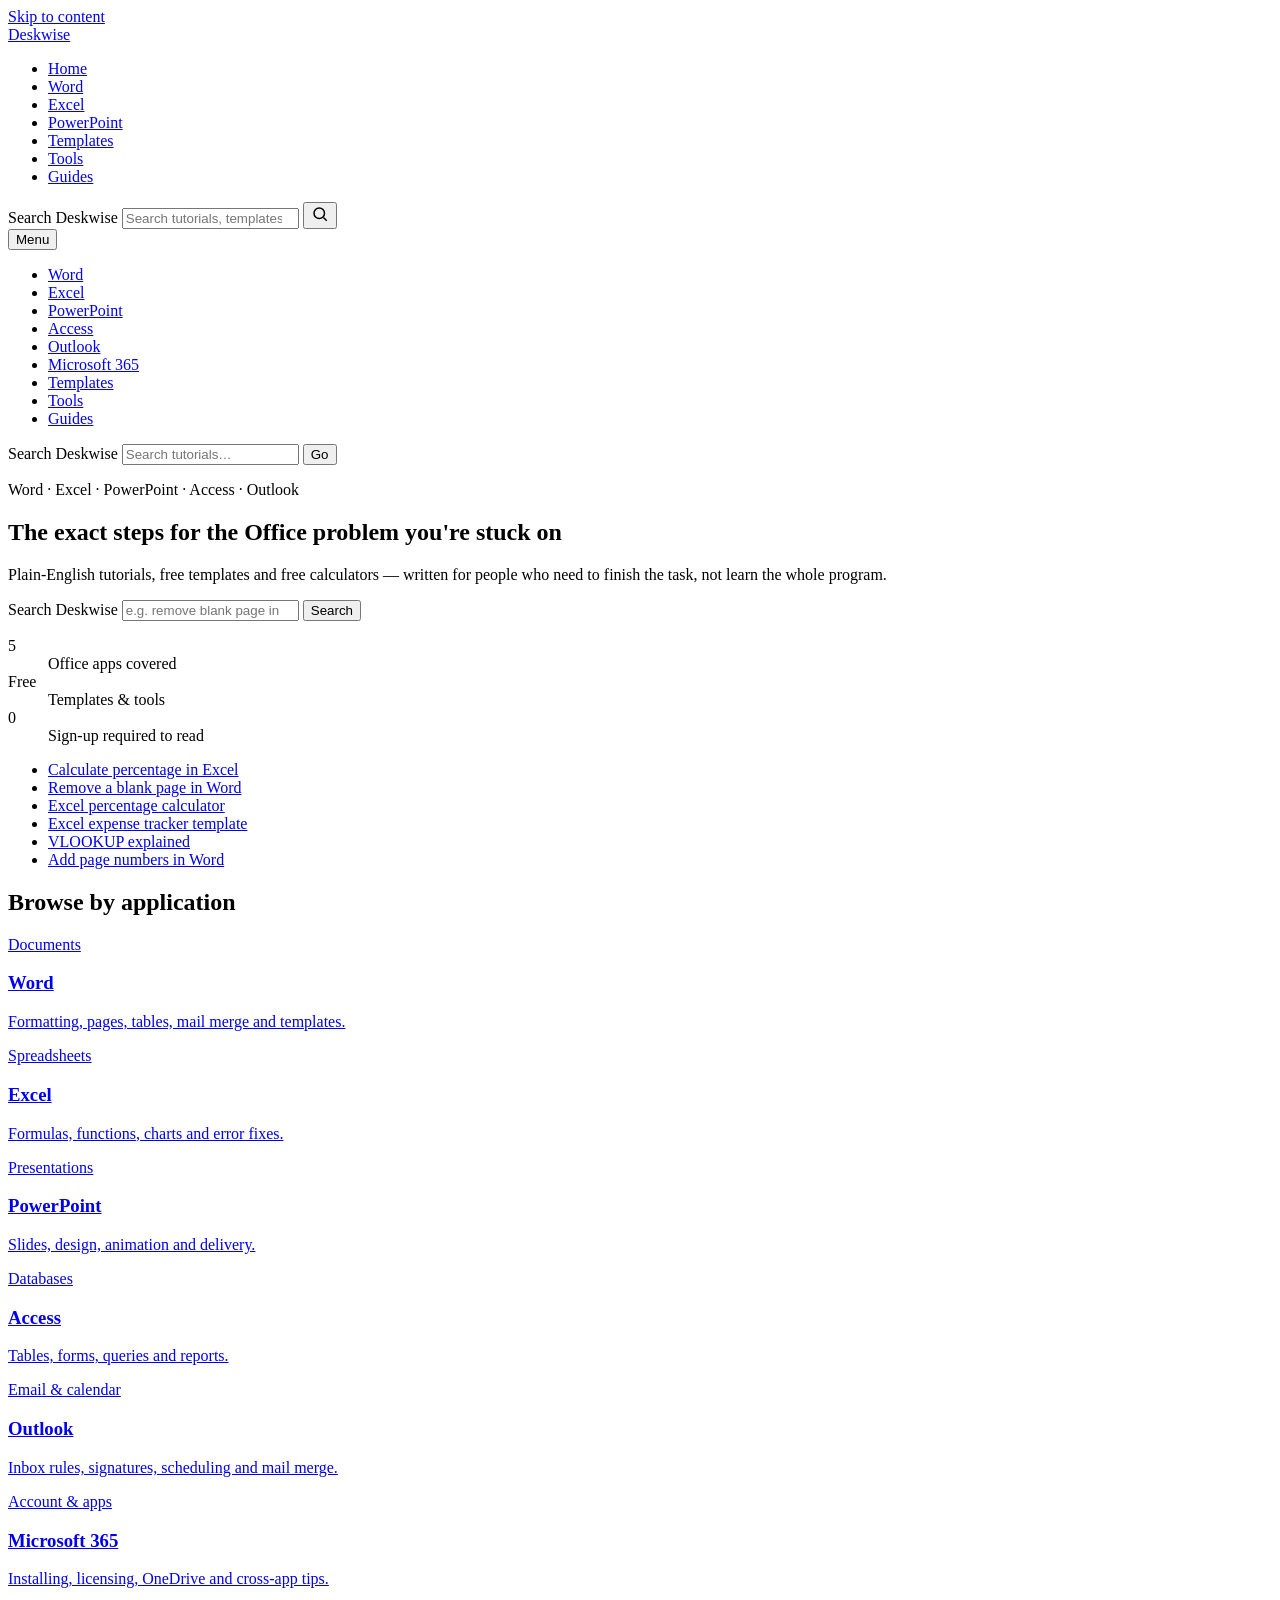
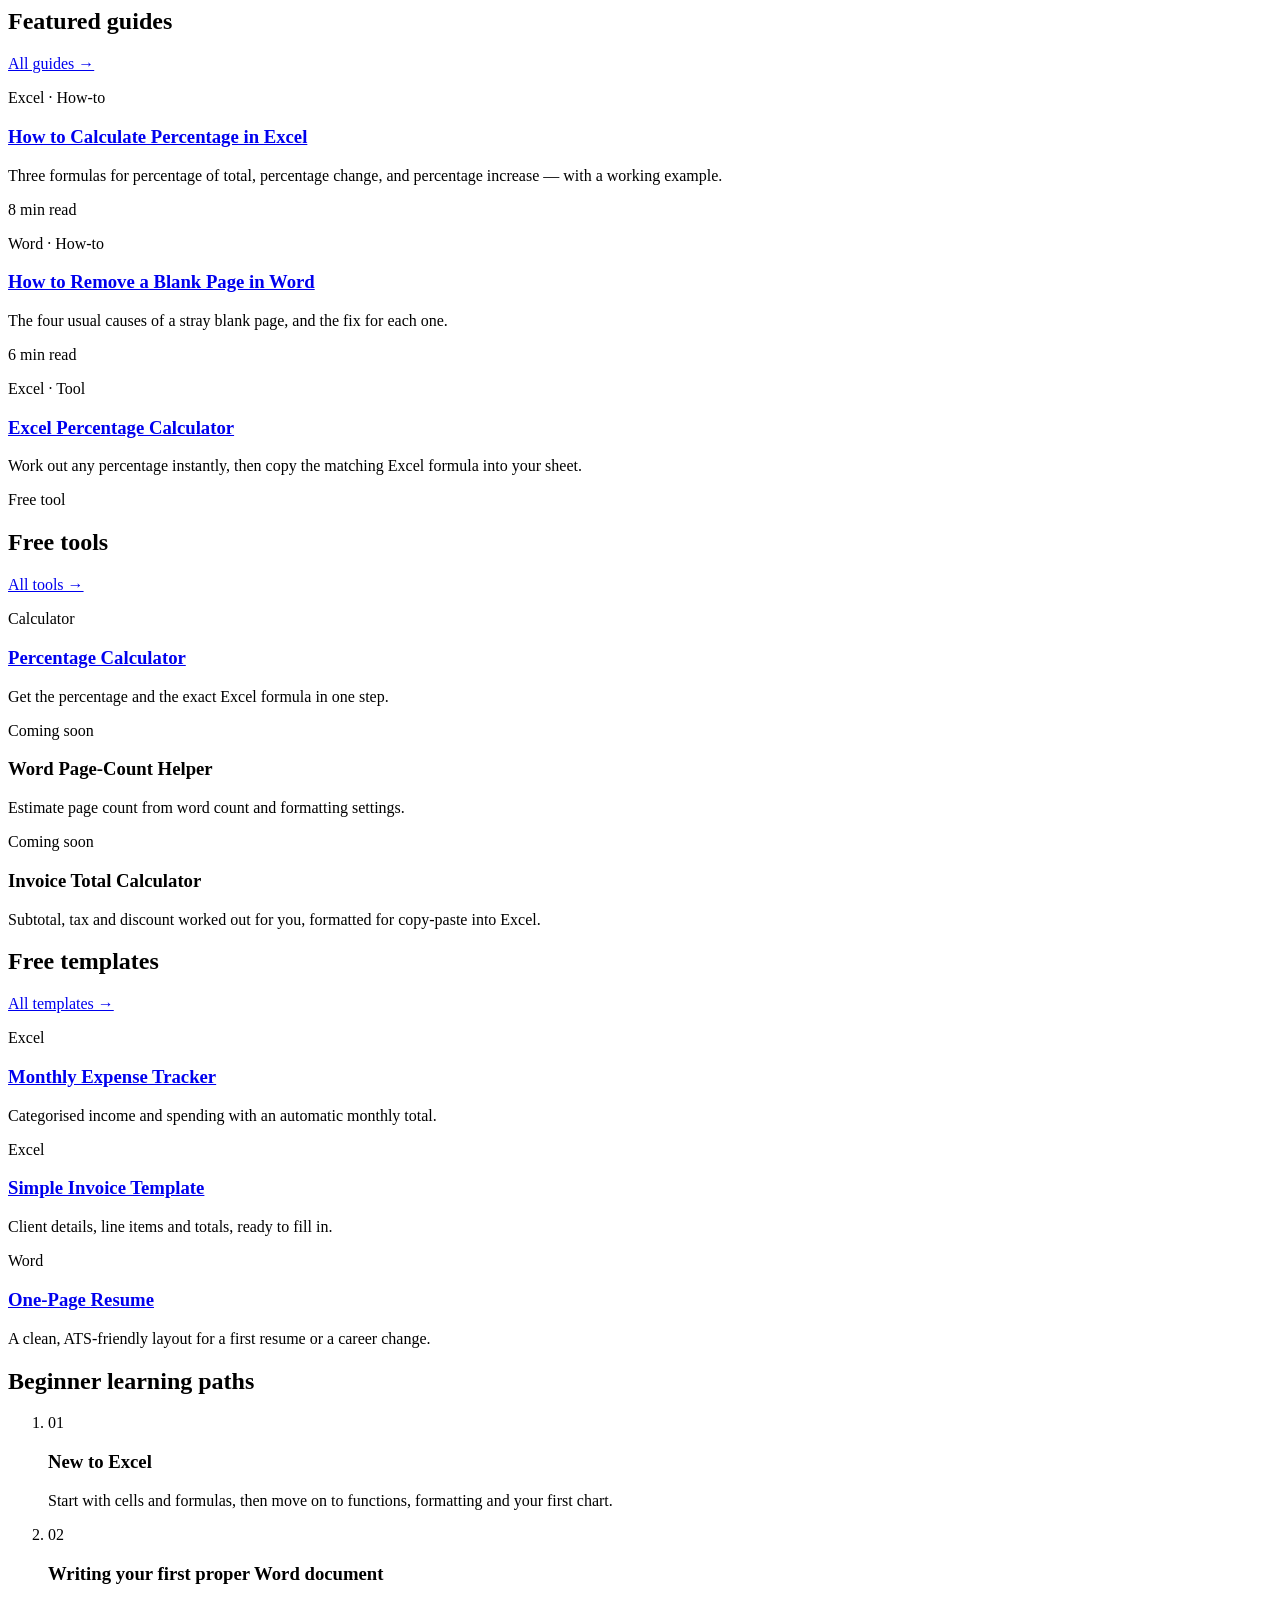
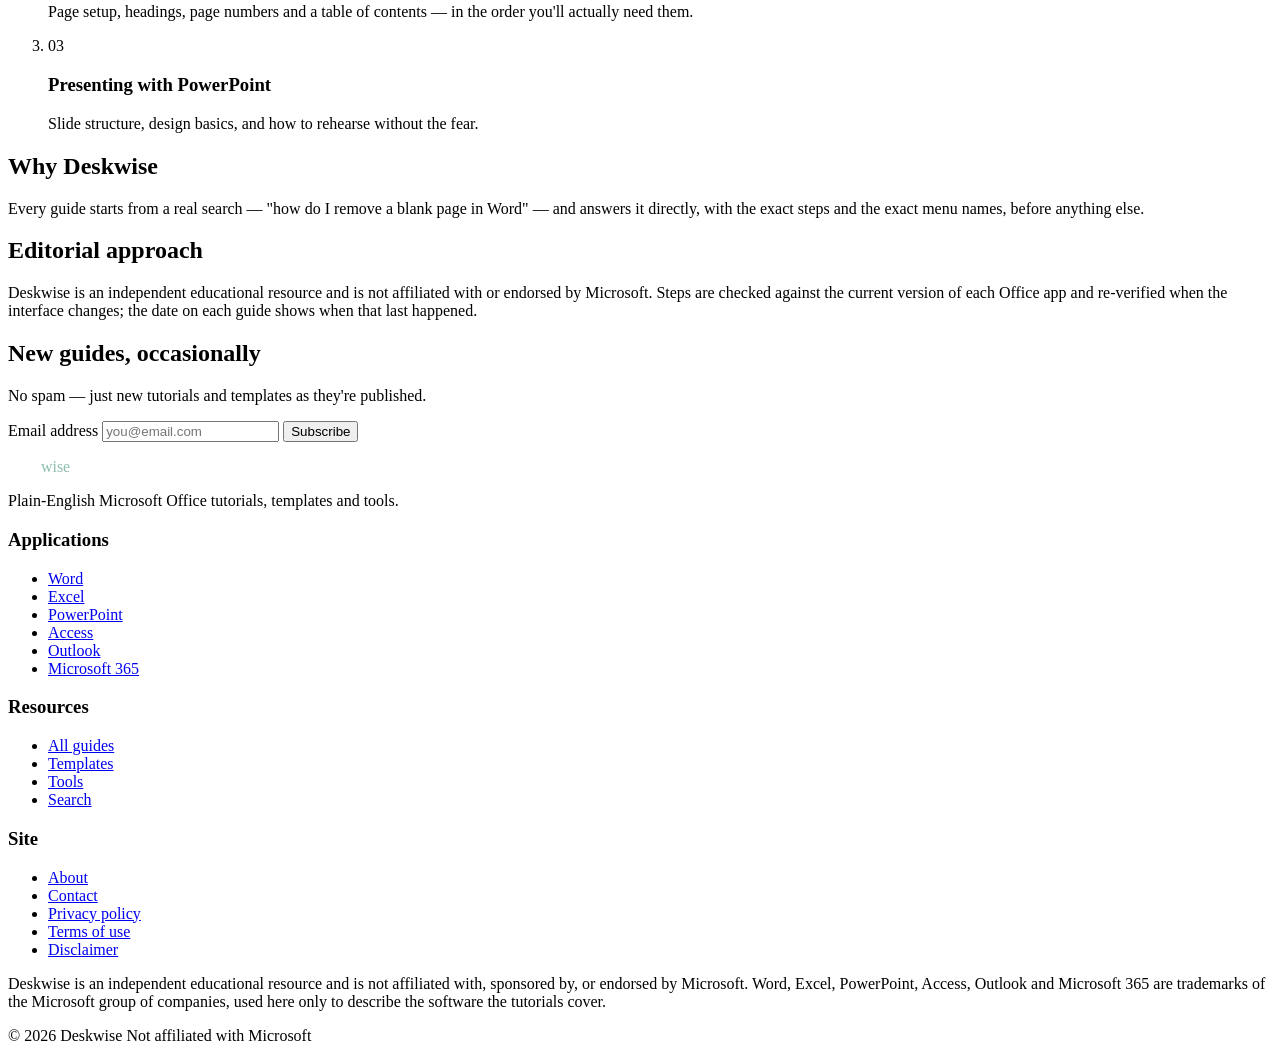
==== index.html @ b16e8dad "Add files via upload" ====
<!DOCTYPE html>
<html lang="en">
<head>
<meta charset="UTF-8">
<meta name="viewport" content="width=device-width, initial-scale=1">
<title>Deskwise — Plain-English Microsoft Office Tutorials, Templates &amp; Tools</title>
<meta name="description" content="Step-by-step Word, Excel, PowerPoint, Access and Outlook tutorials written for beginners, students and small businesses — plus free templates and calculators.">
<link rel="canonical" href="https://www.deskwise.example/">
<meta property="og:type" content="website">
<meta property="og:title" content="Deskwise — Plain-English Microsoft Office Tutorials, Templates & Tools">
<meta property="og:description" content="Step-by-step Word, Excel, PowerPoint, Access and Outlook tutorials, free templates, and free calculators — written for beginners.">
<meta property="og:url" content="https://www.deskwise.example/">
<meta property="og:site_name" content="Deskwise">
<meta name="twitter:card" content="summary_large_image">
<meta name="twitter:title" content="Deskwise — Plain-English Microsoft Office Tutorials, Templates & Tools">
<meta name="twitter:description" content="Step-by-step Word, Excel, PowerPoint, Access and Outlook tutorials, free templates, and free calculators.">
<link rel="preconnect" href="https://fonts.googleapis.com">
<link rel="preconnect" href="https://fonts.gstatic.com" crossorigin>
<link href="https://fonts.googleapis.com/css2?family=Archivo:wght@500;600;700&family=Source+Serif+4:opsz,wght@8..60,400;8..60,600&family=IBM+Plex+Mono:wght@500&display=swap" rel="stylesheet">
<link rel="stylesheet" href="/assets/css/style.css">
<script type="application/ld+json">
{
  "@context": "https://schema.org",
  "@type": "Organization",
  "name": "Deskwise",
  "url": "https://www.deskwise.example/",
  "description": "Independent educational resource publishing Microsoft Office tutorials, templates and tools.",
  "disambiguatingDescription": "Deskwise is not affiliated with or endorsed by Microsoft."
}
</script>
<script type="application/ld+json">
{
  "@context": "https://schema.org",
  "@type": "WebSite",
  "name": "Deskwise",
  "url": "https://www.deskwise.example/",
  "potentialAction": {
    "@type": "SearchAction",
    "target": "https://www.deskwise.example/search.html?q={search_term_string}",
    "query-input": "required name=search_term_string"
  }
}
</script>
</head>
<body>
<a class="skip-link" href="#main">Skip to content</a>

<header class="site-header">
  <div class="wrap header-row">
    <a class="logo" href="/">Desk<span>wise</span></a>
    <nav class="primary-nav" aria-label="Primary">
      <ul>
        <li><a href="/" aria-current="page">Home</a></li>
        <li><a href="/word/">Word</a></li>
        <li><a href="/excel/">Excel</a></li>
        <li><a href="/powerpoint/">PowerPoint</a></li>
        <li><a href="/templates/">Templates</a></li>
        <li><a href="/tools/">Tools</a></li>
        <li><a href="/guides/">Guides</a></li>
      </ul>
    </nav>
    <div class="header-search">
      <form action="/search.html" method="get" role="search">
        <label class="visually-hidden" for="hs">Search Deskwise</label>
        <input type="search" id="hs" name="q" placeholder="Search tutorials, templates, tools…">
        <button type="submit" aria-label="Search">
          <svg width="18" height="18" viewBox="0 0 24 24" fill="none" stroke="currentColor" stroke-width="2" aria-hidden="true"><circle cx="11" cy="11" r="7"/><line x1="21" y1="21" x2="16.65" y2="16.65"/></svg>
        </button>
      </form>
    </div>
    <button class="nav-toggle" data-nav-toggle aria-expanded="false" aria-controls="mobile-panel">Menu</button>
  </div>
  <div class="mobile-panel wrap" id="mobile-panel" data-nav-panel>
    <ul>
      <li><a href="/word/">Word</a></li>
      <li><a href="/excel/">Excel</a></li>
      <li><a href="/powerpoint/">PowerPoint</a></li>
      <li><a href="/access/">Access</a></li>
      <li><a href="/outlook/">Outlook</a></li>
      <li><a href="/microsoft-365/">Microsoft 365</a></li>
      <li><a href="/templates/">Templates</a></li>
      <li><a href="/tools/">Tools</a></li>
      <li><a href="/guides/">Guides</a></li>
    </ul>
    <form action="/search.html" method="get" role="search">
      <label class="visually-hidden" for="hsm">Search Deskwise</label>
      <input type="search" id="hsm" name="q" placeholder="Search tutorials…">
      <button type="submit">Go</button>
    </form>
  </div>
</header>

<main id="main">

  <section class="hero">
    <div class="wrap hero-grid">
      <div>
        <p class="hero-kicker">Word · Excel · PowerPoint · Access · Outlook</p>
        <h1>The exact steps for the Office problem you're stuck on</h1>
        <p class="hero-lede">Plain-English tutorials, free templates and free calculators — written for people who need to finish the task, not learn the whole program.</p>
        <div class="hero-search">
          <form action="/search.html" method="get" role="search">
            <label class="visually-hidden" for="hero-search-input">Search Deskwise</label>
            <input type="search" id="hero-search-input" name="q" placeholder="e.g. remove blank page in Word">
            <button type="submit">Search</button>
          </form>
        </div>
        <dl class="hero-stats">
          <div><dt>5</dt><dd>Office apps covered</dd></div>
          <div><dt>Free</dt><dd>Templates &amp; tools</dd></div>
          <div><dt>0</dt><dd>Sign-up required to read</dd></div>
        </dl>
      </div>
      <div>
        <ul class="chip-list" aria-label="Popular searches">
          <li><a href="/excel/how-to-calculate-percentage-in-excel/">Calculate percentage in Excel</a></li>
          <li><a href="/word/how-to-remove-a-blank-page-in-word/">Remove a blank page in Word</a></li>
          <li><a href="/tools/excel-percentage-calculator/">Excel percentage calculator</a></li>
          <li><a href="/templates/">Excel expense tracker template</a></li>
          <li><a href="/excel/">VLOOKUP explained</a></li>
          <li><a href="/word/">Add page numbers in Word</a></li>
        </ul>
      </div>
    </div>
  </section>

  <section class="section">
    <div class="wrap">
      <div class="section-head">
        <h2>Browse by application</h2>
      </div>
      <div class="cell-grid">
        <a class="cell" href="/word/">
          <span class="cell-label">Documents</span>
          <h3>Word</h3>
          <p>Formatting, pages, tables, mail merge and templates.</p>
        </a>
        <a class="cell" href="/excel/">
          <span class="cell-label">Spreadsheets</span>
          <h3>Excel</h3>
          <p>Formulas, functions, charts and error fixes.</p>
        </a>
        <a class="cell" href="/powerpoint/">
          <span class="cell-label">Presentations</span>
          <h3>PowerPoint</h3>
          <p>Slides, design, animation and delivery.</p>
        </a>
        <a class="cell" href="/access/">
          <span class="cell-label">Databases</span>
          <h3>Access</h3>
          <p>Tables, forms, queries and reports.</p>
        </a>
        <a class="cell" href="/outlook/">
          <span class="cell-label">Email &amp; calendar</span>
          <h3>Outlook</h3>
          <p>Inbox rules, signatures, scheduling and mail merge.</p>
        </a>
        <a class="cell" href="/microsoft-365/">
          <span class="cell-label">Account &amp; apps</span>
          <h3>Microsoft 365</h3>
          <p>Installing, licensing, OneDrive and cross-app tips.</p>
        </a>
      </div>
    </div>
  </section>

  <section class="section">
    <div class="wrap">
      <div class="section-head">
        <h2>Featured guides</h2>
        <a class="see-all" href="/guides/">All guides →</a>
      </div>
      <div class="card-row">
        <div class="card">
          <p class="card-kind">Excel · How-to</p>
          <h3><a href="/excel/how-to-calculate-percentage-in-excel/">How to Calculate Percentage in Excel</a></h3>
          <p>Three formulas for percentage of total, percentage change, and percentage increase — with a working example.</p>
          <p class="card-meta">8 min read</p>
        </div>
        <div class="card">
          <p class="card-kind">Word · How-to</p>
          <h3><a href="/word/how-to-remove-a-blank-page-in-word/">How to Remove a Blank Page in Word</a></h3>
          <p>The four usual causes of a stray blank page, and the fix for each one.</p>
          <p class="card-meta">6 min read</p>
        </div>
        <div class="card">
          <p class="card-kind">Excel · Tool</p>
          <h3><a href="/tools/excel-percentage-calculator/">Excel Percentage Calculator</a></h3>
          <p>Work out any percentage instantly, then copy the matching Excel formula into your sheet.</p>
          <p class="card-meta">Free tool</p>
        </div>
      </div>
    </div>
  </section>

  <section class="section">
    <div class="wrap">
      <div class="section-head">
        <h2>Free tools</h2>
        <a class="see-all" href="/tools/">All tools →</a>
      </div>
      <div class="card-row">
        <div class="card">
          <p class="card-kind">Calculator</p>
          <h3><a href="/tools/excel-percentage-calculator/">Percentage Calculator</a></h3>
          <p>Get the percentage and the exact Excel formula in one step.</p>
        </div>
        <div class="card">
          <p class="card-kind">Coming soon</p>
          <h3>Word Page-Count Helper</h3>
          <p>Estimate page count from word count and formatting settings.</p>
        </div>
        <div class="card">
          <p class="card-kind">Coming soon</p>
          <h3>Invoice Total Calculator</h3>
          <p>Subtotal, tax and discount worked out for you, formatted for copy-paste into Excel.</p>
        </div>
      </div>
    </div>
  </section>

  <section class="section">
    <div class="wrap">
      <div class="section-head">
        <h2>Free templates</h2>
        <a class="see-all" href="/templates/">All templates →</a>
      </div>
      <div class="card-row">
        <div class="card">
          <p class="card-kind">Excel</p>
          <h3><a href="/templates/">Monthly Expense Tracker</a></h3>
          <p>Categorised income and spending with an automatic monthly total.</p>
        </div>
        <div class="card">
          <p class="card-kind">Excel</p>
          <h3><a href="/templates/">Simple Invoice Template</a></h3>
          <p>Client details, line items and totals, ready to fill in.</p>
        </div>
        <div class="card">
          <p class="card-kind">Word</p>
          <h3><a href="/templates/">One-Page Resume</a></h3>
          <p>A clean, ATS-friendly layout for a first resume or a career change.</p>
        </div>
      </div>
    </div>
  </section>

  <section class="section">
    <div class="wrap">
      <div class="section-head">
        <h2>Beginner learning paths</h2>
      </div>
      <ol class="path-list">
        <li>
          <span class="path-num">01</span>
          <div>
            <h3>New to Excel</h3>
            <p>Start with cells and formulas, then move on to functions, formatting and your first chart.</p>
          </div>
        </li>
        <li>
          <span class="path-num">02</span>
          <div>
            <h3>Writing your first proper Word document</h3>
            <p>Page setup, headings, page numbers and a table of contents — in the order you'll actually need them.</p>
          </div>
        </li>
        <li>
          <span class="path-num">03</span>
          <div>
            <h3>Presenting with PowerPoint</h3>
            <p>Slide structure, design basics, and how to rehearse without the fear.</p>
          </div>
        </li>
      </ol>
    </div>
  </section>

  <section class="section trust-band">
    <div class="wrap trust-grid">
      <div>
        <h2>Why Deskwise</h2>
        <p>Every guide starts from a real search — "how do I remove a blank page in Word" — and answers it directly, with the exact steps and the exact menu names, before anything else.</p>
      </div>
      <div>
        <h2>Editorial approach</h2>
        <p>Deskwise is an independent educational resource and is not affiliated with or endorsed by Microsoft. Steps are checked against the current version of each Office app and re-verified when the interface changes; the date on each guide shows when that last happened.</p>
      </div>
    </div>
  </section>

</main>

<section class="cta-band">
  <div class="wrap">
    <div>
      <h2>New guides, occasionally</h2>
      <p>No spam — just new tutorials and templates as they're published.</p>
    </div>
    <form action="#" method="post">
      <label class="visually-hidden" for="newsletter-email">Email address</label>
      <input type="email" id="newsletter-email" name="email" placeholder="you@email.com" required>
      <button class="btn btn-primary" type="submit">Subscribe</button>
    </form>
  </div>
</section>

<footer class="site-footer">
  <div class="wrap footer-grid">
    <div class="footer-brand">
      <p class="logo" style="color:#fff;">Desk<span style="color:#8fbfae;">wise</span></p>
      <p>Plain-English Microsoft Office tutorials, templates and tools.</p>
    </div>
    <div class="footer-col">
      <h3>Applications</h3>
      <ul>
        <li><a href="/word/">Word</a></li>
        <li><a href="/excel/">Excel</a></li>
        <li><a href="/powerpoint/">PowerPoint</a></li>
        <li><a href="/access/">Access</a></li>
        <li><a href="/outlook/">Outlook</a></li>
        <li><a href="/microsoft-365/">Microsoft 365</a></li>
      </ul>
    </div>
    <div class="footer-col">
      <h3>Resources</h3>
      <ul>
        <li><a href="/guides/">All guides</a></li>
        <li><a href="/templates/">Templates</a></li>
        <li><a href="/tools/">Tools</a></li>
        <li><a href="/search.html">Search</a></li>
      </ul>
    </div>
    <div class="footer-col">
      <h3>Site</h3>
      <ul>
        <li><a href="/about.html">About</a></li>
        <li><a href="/contact.html">Contact</a></li>
        <li><a href="/privacy.html">Privacy policy</a></li>
        <li><a href="/terms.html">Terms of use</a></li>
        <li><a href="/disclaimer.html">Disclaimer</a></li>
      </ul>
    </div>
  </div>
  <div class="wrap">
    <p class="footer-disclaimer">Deskwise is an independent educational resource and is not affiliated with, sponsored by, or endorsed by Microsoft. Word, Excel, PowerPoint, Access, Outlook and Microsoft 365 are trademarks of the Microsoft group of companies, used here only to describe the software the tutorials cover.</p>
  </div>
  <div class="wrap footer-bottom">
    <span>© 2026 Deskwise</span>
    <span>Not affiliated with Microsoft</span>
  </div>
</footer>

<script src="/assets/js/main.js"></script>
</body>
</html>
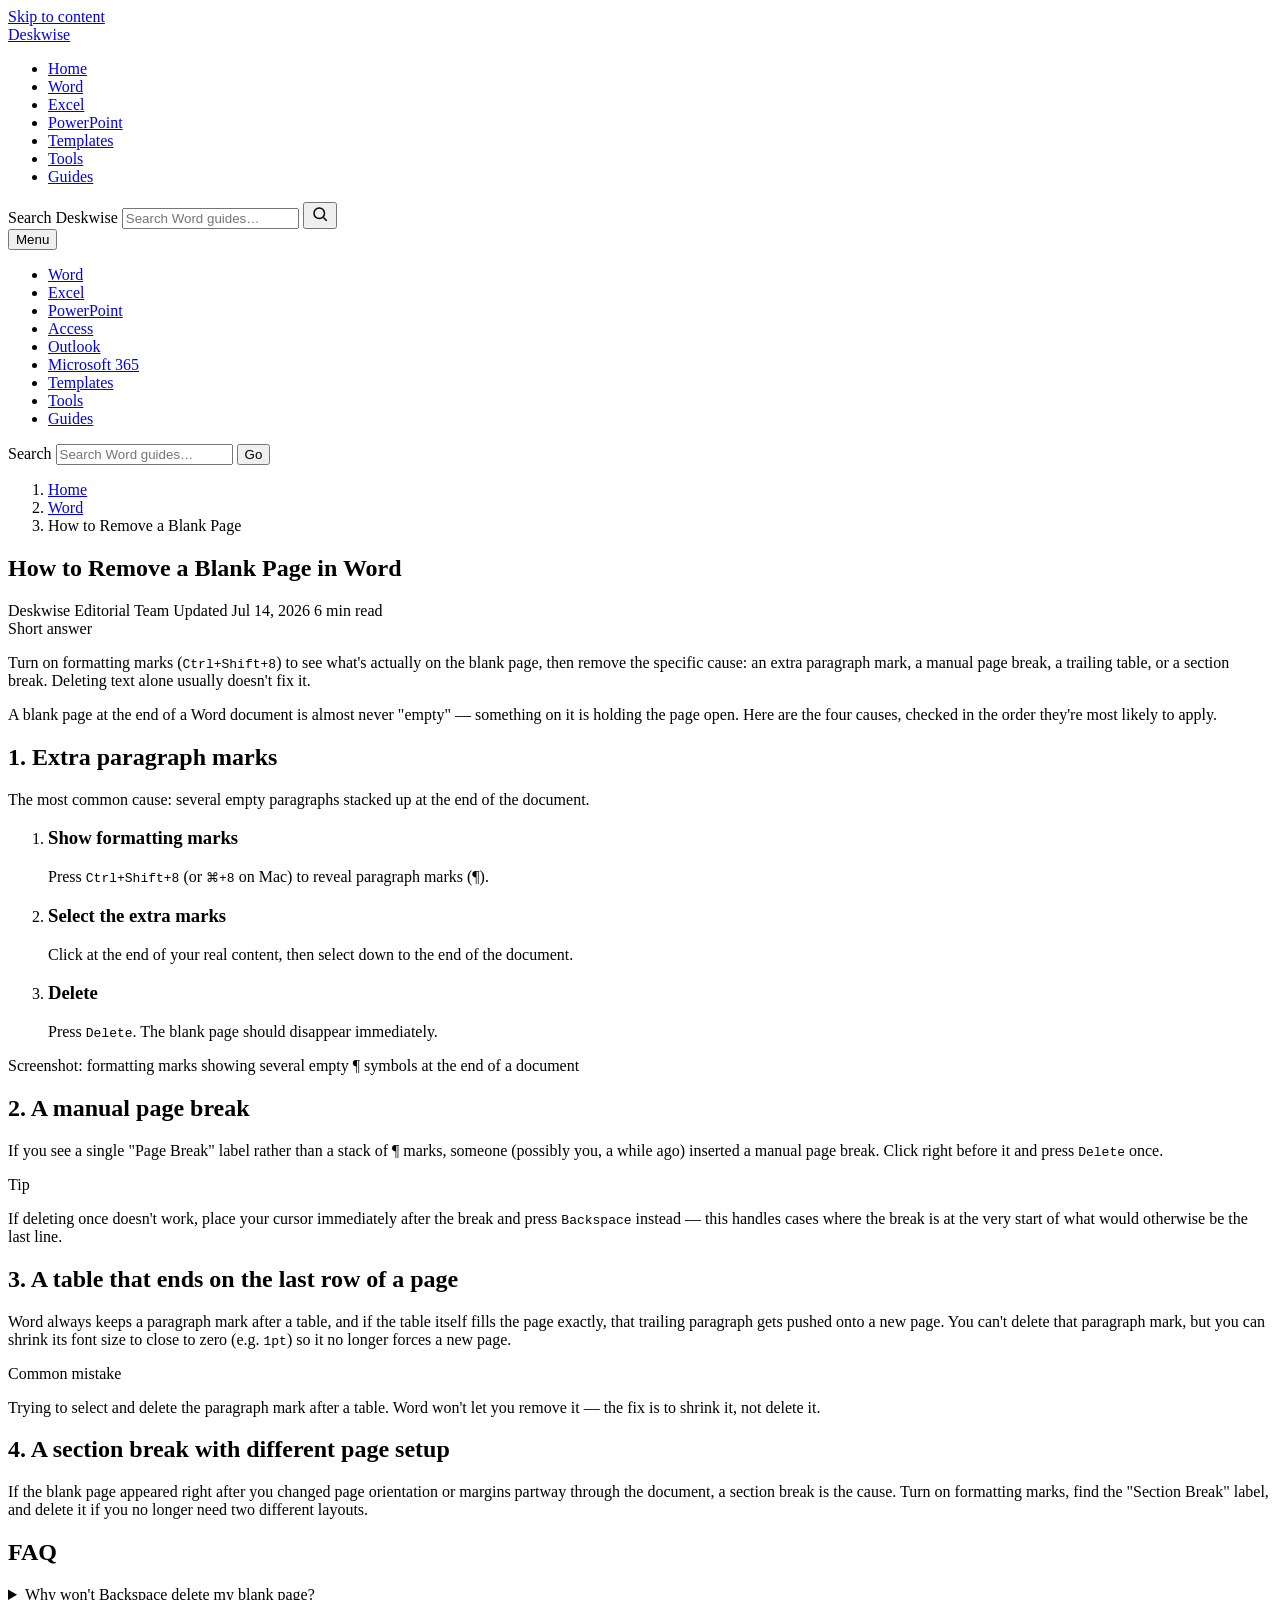
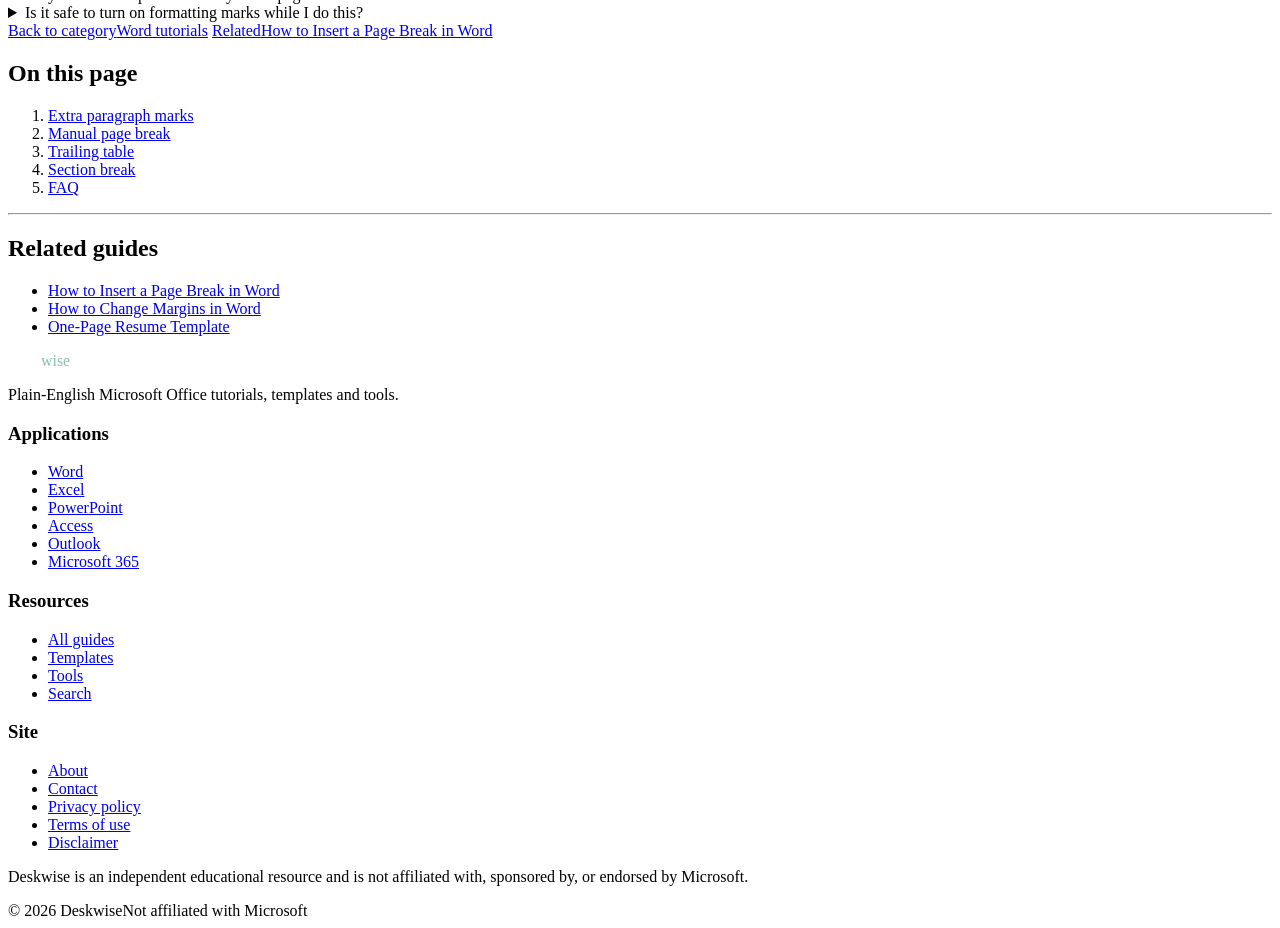
==== commit 7d42c146: "Add files via upload" ====
--- a/index.html
+++ b/index.html
@@ -3,55 +3,39 @@
 <head>
 <meta charset="UTF-8">
 <meta name="viewport" content="width=device-width, initial-scale=1">
-<title>Deskwise — Plain-English Microsoft Office Tutorials, Templates &amp; Tools</title>
-<meta name="description" content="Step-by-step Word, Excel, PowerPoint, Access and Outlook tutorials written for beginners, students and small businesses — plus free templates and calculators.">
-<link rel="canonical" href="https://www.deskwise.example/">
-<meta property="og:type" content="website">
-<meta property="og:title" content="Deskwise — Plain-English Microsoft Office Tutorials, Templates & Tools">
-<meta property="og:description" content="Step-by-step Word, Excel, PowerPoint, Access and Outlook tutorials, free templates, and free calculators — written for beginners.">
-<meta property="og:url" content="https://www.deskwise.example/">
-<meta property="og:site_name" content="Deskwise">
-<meta name="twitter:card" content="summary_large_image">
-<meta name="twitter:title" content="Deskwise — Plain-English Microsoft Office Tutorials, Templates & Tools">
-<meta name="twitter:description" content="Step-by-step Word, Excel, PowerPoint, Access and Outlook tutorials, free templates, and free calculators.">
+<title>How to Remove a Blank Page in Word (4 Causes) | Deskwise</title>
+<meta name="description" content="A blank page in Word almost always has one of four causes: an extra paragraph mark, a manual page break, a table at the end, or section formatting. Here's the fix for each.">
+<link rel="canonical" href="https://www.deskwise.example/word/how-to-remove-a-blank-page-in-word/">
+<meta property="og:type" content="article">
+<meta property="og:title" content="How to Remove a Blank Page in Word (4 Causes)">
+<meta property="og:description" content="The four usual causes of a stray blank page in Word, and the fix for each one.">
+<meta property="og:url" content="https://www.deskwise.example/word/how-to-remove-a-blank-page-in-word/">
 <link rel="preconnect" href="https://fonts.googleapis.com">
 <link rel="preconnect" href="https://fonts.gstatic.com" crossorigin>
 <link href="https://fonts.googleapis.com/css2?family=Archivo:wght@500;600;700&family=Source+Serif+4:opsz,wght@8..60,400;8..60,600&family=IBM+Plex+Mono:wght@500&display=swap" rel="stylesheet">
 <link rel="stylesheet" href="/assets/css/style.css">
 <script type="application/ld+json">
-{
-  "@context": "https://schema.org",
-  "@type": "Organization",
-  "name": "Deskwise",
-  "url": "https://www.deskwise.example/",
-  "description": "Independent educational resource publishing Microsoft Office tutorials, templates and tools.",
-  "disambiguatingDescription": "Deskwise is not affiliated with or endorsed by Microsoft."
-}
+{"@context":"https://schema.org","@type":"BreadcrumbList","itemListElement":[{"@type":"ListItem","position":1,"name":"Home","item":"https://www.deskwise.example/"},{"@type":"ListItem","position":2,"name":"Word","item":"https://www.deskwise.example/word/"},{"@type":"ListItem","position":3,"name":"How to Remove a Blank Page in Word","item":"https://www.deskwise.example/word/how-to-remove-a-blank-page-in-word/"}]}
 </script>
 <script type="application/ld+json">
-{
-  "@context": "https://schema.org",
-  "@type": "WebSite",
-  "name": "Deskwise",
-  "url": "https://www.deskwise.example/",
-  "potentialAction": {
-    "@type": "SearchAction",
-    "target": "https://www.deskwise.example/search.html?q={search_term_string}",
-    "query-input": "required name=search_term_string"
-  }
-}
+{"@context":"https://schema.org","@type":"Article","headline":"How to Remove a Blank Page in Word (4 Causes)","description":"The four usual causes of a stray blank page in Word, and the fix for each one.","author":{"@type":"Organization","name":"Deskwise Editorial Team"},"publisher":{"@type":"Organization","name":"Deskwise"},"dateModified":"2026-07-14","mainEntityOfPage":"https://www.deskwise.example/word/how-to-remove-a-blank-page-in-word/"}
+</script>
+<script type="application/ld+json">
+{"@context":"https://schema.org","@type":"FAQPage","mainEntity":[
+  {"@type":"Question","name":"Why won't Backspace delete my blank page?","acceptedAnswer":{"@type":"Answer","text":"Backspace only removes what your cursor is next to. If the page is caused by a section break or table property rather than a paragraph mark, you need to remove or change that element specifically, not just delete text."}},
+  {"@type":"Question","name":"Is it safe to turn on formatting marks while I do this?","acceptedAnswer":{"@type":"Answer","text":"Yes — showing formatting marks (Ctrl+Shift+8) only changes what you see on screen. It doesn't change the document, and it makes the actual cause of the blank page visible."}}
+]}
 </script>
 </head>
 <body>
 <a class="skip-link" href="#main">Skip to content</a>
-
 <header class="site-header">
   <div class="wrap header-row">
     <a class="logo" href="/">Desk<span>wise</span></a>
     <nav class="primary-nav" aria-label="Primary">
       <ul>
-        <li><a href="/" aria-current="page">Home</a></li>
-        <li><a href="/word/">Word</a></li>
+        <li><a href="/">Home</a></li>
+        <li><a href="/word/" aria-current="page">Word</a></li>
         <li><a href="/excel/">Excel</a></li>
         <li><a href="/powerpoint/">PowerPoint</a></li>
         <li><a href="/templates/">Templates</a></li>
@@ -62,10 +46,8 @@
     <div class="header-search">
       <form action="/search.html" method="get" role="search">
         <label class="visually-hidden" for="hs">Search Deskwise</label>
-        <input type="search" id="hs" name="q" placeholder="Search tutorials, templates, tools…">
-        <button type="submit" aria-label="Search">
-          <svg width="18" height="18" viewBox="0 0 24 24" fill="none" stroke="currentColor" stroke-width="2" aria-hidden="true"><circle cx="11" cy="11" r="7"/><line x1="21" y1="21" x2="16.65" y2="16.65"/></svg>
-        </button>
+        <input type="search" id="hs" name="q" placeholder="Search Word guides…">
+        <button type="submit" aria-label="Search"><svg width="18" height="18" viewBox="0 0 24 24" fill="none" stroke="currentColor" stroke-width="2" aria-hidden="true"><circle cx="11" cy="11" r="7"/><line x1="21" y1="21" x2="16.65" y2="16.65"/></svg></button>
       </form>
     </div>
     <button class="nav-toggle" data-nav-toggle aria-expanded="false" aria-controls="mobile-panel">Menu</button>
@@ -83,274 +65,124 @@
       <li><a href="/guides/">Guides</a></li>
     </ul>
     <form action="/search.html" method="get" role="search">
-      <label class="visually-hidden" for="hsm">Search Deskwise</label>
-      <input type="search" id="hsm" name="q" placeholder="Search tutorials…">
+      <label class="visually-hidden" for="hsm">Search</label>
+      <input type="search" id="hsm" name="q" placeholder="Search Word guides…">
       <button type="submit">Go</button>
     </form>
   </div>
 </header>
+<nav class="breadcrumb-strip" aria-label="Breadcrumb">
+  <div class="wrap">
+    <ol class="breadcrumbs">
+      <li><a href="/">Home</a></li>
+      <li><a href="/word/">Word</a></li>
+      <li aria-current="page">How to Remove a Blank Page</li>
+    </ol>
+  </div>
+</nav>
+<main id="main">
+  <div class="wrap article-layout">
+    <article>
+      <h1>How to Remove a Blank Page in Word</h1>
+      <div class="article-meta">
+        <span class="author">Deskwise Editorial Team</span>
+        <span>Updated Jul 14, 2026</span>
+        <span>6 min read</span>
+      </div>
 
-<main id="main">
+      <div class="answer-box">
+        <span class="label">Short answer</span>
+        <p>Turn on formatting marks (<kbd>Ctrl+Shift+8</kbd>) to see what's actually on the blank page, then remove the specific cause: an extra paragraph mark, a manual page break, a trailing table, or a section break. Deleting text alone usually doesn't fix it.</p>
+      </div>
 
-  <section class="hero">
-    <div class="wrap hero-grid">
-      <div>
-        <p class="hero-kicker">Word · Excel · PowerPoint · Access · Outlook</p>
-        <h1>The exact steps for the Office problem you're stuck on</h1>
-        <p class="hero-lede">Plain-English tutorials, free templates and free calculators — written for people who need to finish the task, not learn the whole program.</p>
-        <div class="hero-search">
-          <form action="/search.html" method="get" role="search">
-            <label class="visually-hidden" for="hero-search-input">Search Deskwise</label>
-            <input type="search" id="hero-search-input" name="q" placeholder="e.g. remove blank page in Word">
-            <button type="submit">Search</button>
-          </form>
-        </div>
-        <dl class="hero-stats">
-          <div><dt>5</dt><dd>Office apps covered</dd></div>
-          <div><dt>Free</dt><dd>Templates &amp; tools</dd></div>
-          <div><dt>0</dt><dd>Sign-up required to read</dd></div>
-        </dl>
+      <p>A blank page at the end of a Word document is almost never "empty" — something on it is holding the page open. Here are the four causes, checked in the order they're most likely to apply.</p>
+
+      <h2 id="paragraph-marks">1. Extra paragraph marks</h2>
+      <p>The most common cause: several empty paragraphs stacked up at the end of the document.</p>
+      <ol class="steps">
+        <li>
+          <h3>Show formatting marks</h3>
+          <p>Press <kbd>Ctrl+Shift+8</kbd> (or <kbd>⌘+8</kbd> on Mac) to reveal paragraph marks (¶).</p>
+        </li>
+        <li>
+          <h3>Select the extra marks</h3>
+          <p>Click at the end of your real content, then select down to the end of the document.</p>
+        </li>
+        <li>
+          <h3>Delete</h3>
+          <p>Press <kbd>Delete</kbd>. The blank page should disappear immediately.</p>
+        </li>
+      </ol>
+      <div class="screenshot-placeholder">Screenshot: formatting marks showing several empty ¶ symbols at the end of a document</div>
+
+      <h2 id="page-break">2. A manual page break</h2>
+      <p>If you see a single "Page Break" label rather than a stack of ¶ marks, someone (possibly you, a while ago) inserted a manual page break. Click right before it and press <kbd>Delete</kbd> once.</p>
+
+      <div class="tip-box">
+        <span class="label">Tip</span>
+        <p>If deleting once doesn't work, place your cursor immediately after the break and press <kbd>Backspace</kbd> instead — this handles cases where the break is at the very start of what would otherwise be the last line.</p>
       </div>
-      <div>
-        <ul class="chip-list" aria-label="Popular searches">
-          <li><a href="/excel/how-to-calculate-percentage-in-excel/">Calculate percentage in Excel</a></li>
-          <li><a href="/word/how-to-remove-a-blank-page-in-word/">Remove a blank page in Word</a></li>
-          <li><a href="/tools/excel-percentage-calculator/">Excel percentage calculator</a></li>
-          <li><a href="/templates/">Excel expense tracker template</a></li>
-          <li><a href="/excel/">VLOOKUP explained</a></li>
-          <li><a href="/word/">Add page numbers in Word</a></li>
+
+      <h2 id="trailing-table">3. A table that ends on the last row of a page</h2>
+      <p>Word always keeps a paragraph mark after a table, and if the table itself fills the page exactly, that trailing paragraph gets pushed onto a new page. You can't delete that paragraph mark, but you can shrink its font size to close to zero (e.g. <kbd>1pt</kbd>) so it no longer forces a new page.</p>
+
+      <div class="mistake-box">
+        <span class="label">Common mistake</span>
+        <p>Trying to select and delete the paragraph mark after a table. Word won't let you remove it — the fix is to shrink it, not delete it.</p>
+      </div>
+
+      <h2 id="section-break">4. A section break with different page setup</h2>
+      <p>If the blank page appeared right after you changed page orientation or margins partway through the document, a section break is the cause. Turn on formatting marks, find the "Section Break" label, and delete it if you no longer need two different layouts.</p>
+
+      <h2 id="faq">FAQ</h2>
+      <div class="faq-list">
+        <details>
+          <summary>Why won't Backspace delete my blank page?</summary>
+          <p class="answer">Backspace only removes what your cursor is next to. If the page is caused by a section break or table property rather than a paragraph mark, you need to remove or change that element specifically, not just delete text.</p>
+        </details>
+        <details>
+          <summary>Is it safe to turn on formatting marks while I do this?</summary>
+          <p class="answer">Yes — showing formatting marks (Ctrl+Shift+8) only changes what you see on screen. It doesn't change the document, and it makes the actual cause of the blank page visible.</p>
+        </details>
+      </div>
+
+      <nav class="article-nav" aria-label="Related reading">
+        <a href="/word/"><span class="dir">Back to category</span>Word tutorials</a>
+        <a class="next" href="/word/"><span class="dir">Related</span>How to Insert a Page Break in Word</a>
+      </nav>
+    </article>
+
+    <aside class="toc" aria-label="Table of contents">
+      <h2>On this page</h2>
+      <ol>
+        <li><a href="#paragraph-marks">Extra paragraph marks</a></li>
+        <li><a href="#page-break">Manual page break</a></li>
+        <li><a href="#trailing-table">Trailing table</a></li>
+        <li><a href="#section-break">Section break</a></li>
+        <li><a href="#faq">FAQ</a></li>
+      </ol>
+      <hr>
+      <div class="related-box">
+        <h2>Related guides</h2>
+        <ul>
+          <li><a href="/guides/">How to Insert a Page Break in Word</a></li>
+          <li><a href="/guides/">How to Change Margins in Word</a></li>
+          <li><a href="/templates/">One-Page Resume Template</a></li>
         </ul>
       </div>
-    </div>
-  </section>
-
-  <section class="section">
-    <div class="wrap">
-      <div class="section-head">
-        <h2>Browse by application</h2>
-      </div>
-      <div class="cell-grid">
-        <a class="cell" href="/word/">
-          <span class="cell-label">Documents</span>
-          <h3>Word</h3>
-          <p>Formatting, pages, tables, mail merge and templates.</p>
-        </a>
-        <a class="cell" href="/excel/">
-          <span class="cell-label">Spreadsheets</span>
-          <h3>Excel</h3>
-          <p>Formulas, functions, charts and error fixes.</p>
-        </a>
-        <a class="cell" href="/powerpoint/">
-          <span class="cell-label">Presentations</span>
-          <h3>PowerPoint</h3>
-          <p>Slides, design, animation and delivery.</p>
-        </a>
-        <a class="cell" href="/access/">
-          <span class="cell-label">Databases</span>
-          <h3>Access</h3>
-          <p>Tables, forms, queries and reports.</p>
-        </a>
-        <a class="cell" href="/outlook/">
-          <span class="cell-label">Email &amp; calendar</span>
-          <h3>Outlook</h3>
-          <p>Inbox rules, signatures, scheduling and mail merge.</p>
-        </a>
-        <a class="cell" href="/microsoft-365/">
-          <span class="cell-label">Account &amp; apps</span>
-          <h3>Microsoft 365</h3>
-          <p>Installing, licensing, OneDrive and cross-app tips.</p>
-        </a>
-      </div>
-    </div>
-  </section>
-
-  <section class="section">
-    <div class="wrap">
-      <div class="section-head">
-        <h2>Featured guides</h2>
-        <a class="see-all" href="/guides/">All guides →</a>
-      </div>
-      <div class="card-row">
-        <div class="card">
-          <p class="card-kind">Excel · How-to</p>
-          <h3><a href="/excel/how-to-calculate-percentage-in-excel/">How to Calculate Percentage in Excel</a></h3>
-          <p>Three formulas for percentage of total, percentage change, and percentage increase — with a working example.</p>
-          <p class="card-meta">8 min read</p>
-        </div>
-        <div class="card">
-          <p class="card-kind">Word · How-to</p>
-          <h3><a href="/word/how-to-remove-a-blank-page-in-word/">How to Remove a Blank Page in Word</a></h3>
-          <p>The four usual causes of a stray blank page, and the fix for each one.</p>
-          <p class="card-meta">6 min read</p>
-        </div>
-        <div class="card">
-          <p class="card-kind">Excel · Tool</p>
-          <h3><a href="/tools/excel-percentage-calculator/">Excel Percentage Calculator</a></h3>
-          <p>Work out any percentage instantly, then copy the matching Excel formula into your sheet.</p>
-          <p class="card-meta">Free tool</p>
-        </div>
-      </div>
-    </div>
-  </section>
-
-  <section class="section">
-    <div class="wrap">
-      <div class="section-head">
-        <h2>Free tools</h2>
-        <a class="see-all" href="/tools/">All tools →</a>
-      </div>
-      <div class="card-row">
-        <div class="card">
-          <p class="card-kind">Calculator</p>
-          <h3><a href="/tools/excel-percentage-calculator/">Percentage Calculator</a></h3>
-          <p>Get the percentage and the exact Excel formula in one step.</p>
-        </div>
-        <div class="card">
-          <p class="card-kind">Coming soon</p>
-          <h3>Word Page-Count Helper</h3>
-          <p>Estimate page count from word count and formatting settings.</p>
-        </div>
-        <div class="card">
-          <p class="card-kind">Coming soon</p>
-          <h3>Invoice Total Calculator</h3>
-          <p>Subtotal, tax and discount worked out for you, formatted for copy-paste into Excel.</p>
-        </div>
-      </div>
-    </div>
-  </section>
-
-  <section class="section">
-    <div class="wrap">
-      <div class="section-head">
-        <h2>Free templates</h2>
-        <a class="see-all" href="/templates/">All templates →</a>
-      </div>
-      <div class="card-row">
-        <div class="card">
-          <p class="card-kind">Excel</p>
-          <h3><a href="/templates/">Monthly Expense Tracker</a></h3>
-          <p>Categorised income and spending with an automatic monthly total.</p>
-        </div>
-        <div class="card">
-          <p class="card-kind">Excel</p>
-          <h3><a href="/templates/">Simple Invoice Template</a></h3>
-          <p>Client details, line items and totals, ready to fill in.</p>
-        </div>
-        <div class="card">
-          <p class="card-kind">Word</p>
-          <h3><a href="/templates/">One-Page Resume</a></h3>
-          <p>A clean, ATS-friendly layout for a first resume or a career change.</p>
-        </div>
-      </div>
-    </div>
-  </section>
-
-  <section class="section">
-    <div class="wrap">
-      <div class="section-head">
-        <h2>Beginner learning paths</h2>
-      </div>
-      <ol class="path-list">
-        <li>
-          <span class="path-num">01</span>
-          <div>
-            <h3>New to Excel</h3>
-            <p>Start with cells and formulas, then move on to functions, formatting and your first chart.</p>
-          </div>
-        </li>
-        <li>
-          <span class="path-num">02</span>
-          <div>
-            <h3>Writing your first proper Word document</h3>
-            <p>Page setup, headings, page numbers and a table of contents — in the order you'll actually need them.</p>
-          </div>
-        </li>
-        <li>
-          <span class="path-num">03</span>
-          <div>
-            <h3>Presenting with PowerPoint</h3>
-            <p>Slide structure, design basics, and how to rehearse without the fear.</p>
-          </div>
-        </li>
-      </ol>
-    </div>
-  </section>
-
-  <section class="section trust-band">
-    <div class="wrap trust-grid">
-      <div>
-        <h2>Why Deskwise</h2>
-        <p>Every guide starts from a real search — "how do I remove a blank page in Word" — and answers it directly, with the exact steps and the exact menu names, before anything else.</p>
-      </div>
-      <div>
-        <h2>Editorial approach</h2>
-        <p>Deskwise is an independent educational resource and is not affiliated with or endorsed by Microsoft. Steps are checked against the current version of each Office app and re-verified when the interface changes; the date on each guide shows when that last happened.</p>
-      </div>
-    </div>
-  </section>
-
+    </aside>
+  </div>
 </main>
-
-<section class="cta-band">
-  <div class="wrap">
-    <div>
-      <h2>New guides, occasionally</h2>
-      <p>No spam — just new tutorials and templates as they're published.</p>
-    </div>
-    <form action="#" method="post">
-      <label class="visually-hidden" for="newsletter-email">Email address</label>
-      <input type="email" id="newsletter-email" name="email" placeholder="you@email.com" required>
-      <button class="btn btn-primary" type="submit">Subscribe</button>
-    </form>
-  </div>
-</section>
-
 <footer class="site-footer">
   <div class="wrap footer-grid">
-    <div class="footer-brand">
-      <p class="logo" style="color:#fff;">Desk<span style="color:#8fbfae;">wise</span></p>
-      <p>Plain-English Microsoft Office tutorials, templates and tools.</p>
-    </div>
-    <div class="footer-col">
-      <h3>Applications</h3>
-      <ul>
-        <li><a href="/word/">Word</a></li>
-        <li><a href="/excel/">Excel</a></li>
-        <li><a href="/powerpoint/">PowerPoint</a></li>
-        <li><a href="/access/">Access</a></li>
-        <li><a href="/outlook/">Outlook</a></li>
-        <li><a href="/microsoft-365/">Microsoft 365</a></li>
-      </ul>
-    </div>
-    <div class="footer-col">
-      <h3>Resources</h3>
-      <ul>
-        <li><a href="/guides/">All guides</a></li>
-        <li><a href="/templates/">Templates</a></li>
-        <li><a href="/tools/">Tools</a></li>
-        <li><a href="/search.html">Search</a></li>
-      </ul>
-    </div>
-    <div class="footer-col">
-      <h3>Site</h3>
-      <ul>
-        <li><a href="/about.html">About</a></li>
-        <li><a href="/contact.html">Contact</a></li>
-        <li><a href="/privacy.html">Privacy policy</a></li>
-        <li><a href="/terms.html">Terms of use</a></li>
-        <li><a href="/disclaimer.html">Disclaimer</a></li>
-      </ul>
-    </div>
+    <div class="footer-brand"><p class="logo" style="color:#fff;">Desk<span style="color:#8fbfae;">wise</span></p><p>Plain-English Microsoft Office tutorials, templates and tools.</p></div>
+    <div class="footer-col"><h3>Applications</h3><ul><li><a href="/word/">Word</a></li><li><a href="/excel/">Excel</a></li><li><a href="/powerpoint/">PowerPoint</a></li><li><a href="/access/">Access</a></li><li><a href="/outlook/">Outlook</a></li><li><a href="/microsoft-365/">Microsoft 365</a></li></ul></div>
+    <div class="footer-col"><h3>Resources</h3><ul><li><a href="/guides/">All guides</a></li><li><a href="/templates/">Templates</a></li><li><a href="/tools/">Tools</a></li><li><a href="/search.html">Search</a></li></ul></div>
+    <div class="footer-col"><h3>Site</h3><ul><li><a href="/about.html">About</a></li><li><a href="/contact.html">Contact</a></li><li><a href="/privacy.html">Privacy policy</a></li><li><a href="/terms.html">Terms of use</a></li><li><a href="/disclaimer.html">Disclaimer</a></li></ul></div>
   </div>
-  <div class="wrap">
-    <p class="footer-disclaimer">Deskwise is an independent educational resource and is not affiliated with, sponsored by, or endorsed by Microsoft. Word, Excel, PowerPoint, Access, Outlook and Microsoft 365 are trademarks of the Microsoft group of companies, used here only to describe the software the tutorials cover.</p>
-  </div>
-  <div class="wrap footer-bottom">
-    <span>© 2026 Deskwise</span>
-    <span>Not affiliated with Microsoft</span>
-  </div>
+  <div class="wrap"><p class="footer-disclaimer">Deskwise is an independent educational resource and is not affiliated with, sponsored by, or endorsed by Microsoft.</p></div>
+  <div class="wrap footer-bottom"><span>© 2026 Deskwise</span><span>Not affiliated with Microsoft</span></div>
 </footer>
-
 <script src="/assets/js/main.js"></script>
 </body>
 </html>
